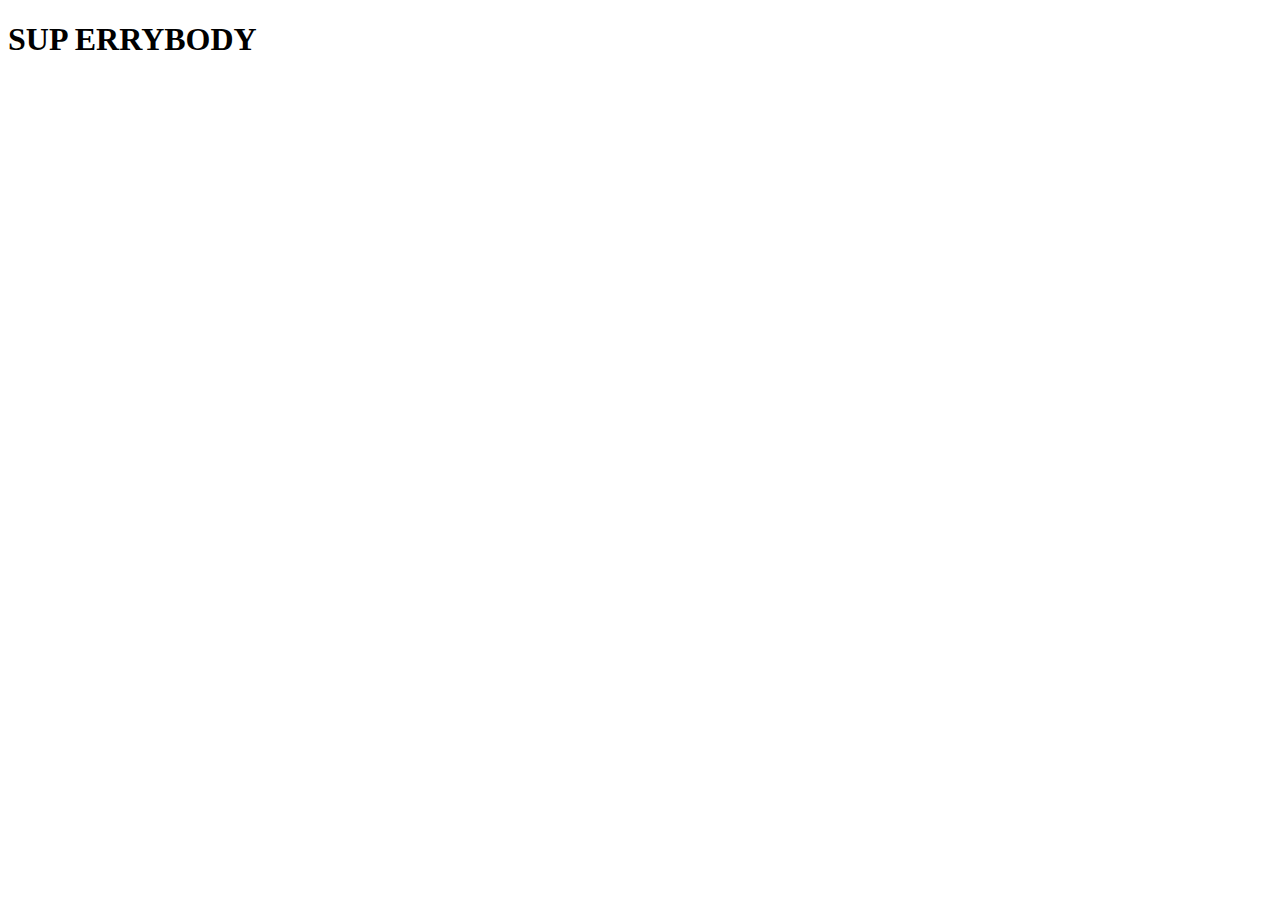
==== about/index.html @ 48cc4841 "testing url with directory for about page" ====
<!DOCTYPE html>
<html>
<head>
<link href='http://fonts.googleapis.com/css?family=Roboto+Slab' rel='stylesheet' type='text/css'>
<link href="style.css" rel="stylesheet" type="text/css">
<meta name="viewport" content="width=device-width, initial-scale=1.0;">
</head>
<body>
	<div class="container">
	<h1>SUP ERRYBODY</h1>
	</div>
</body>
</html>
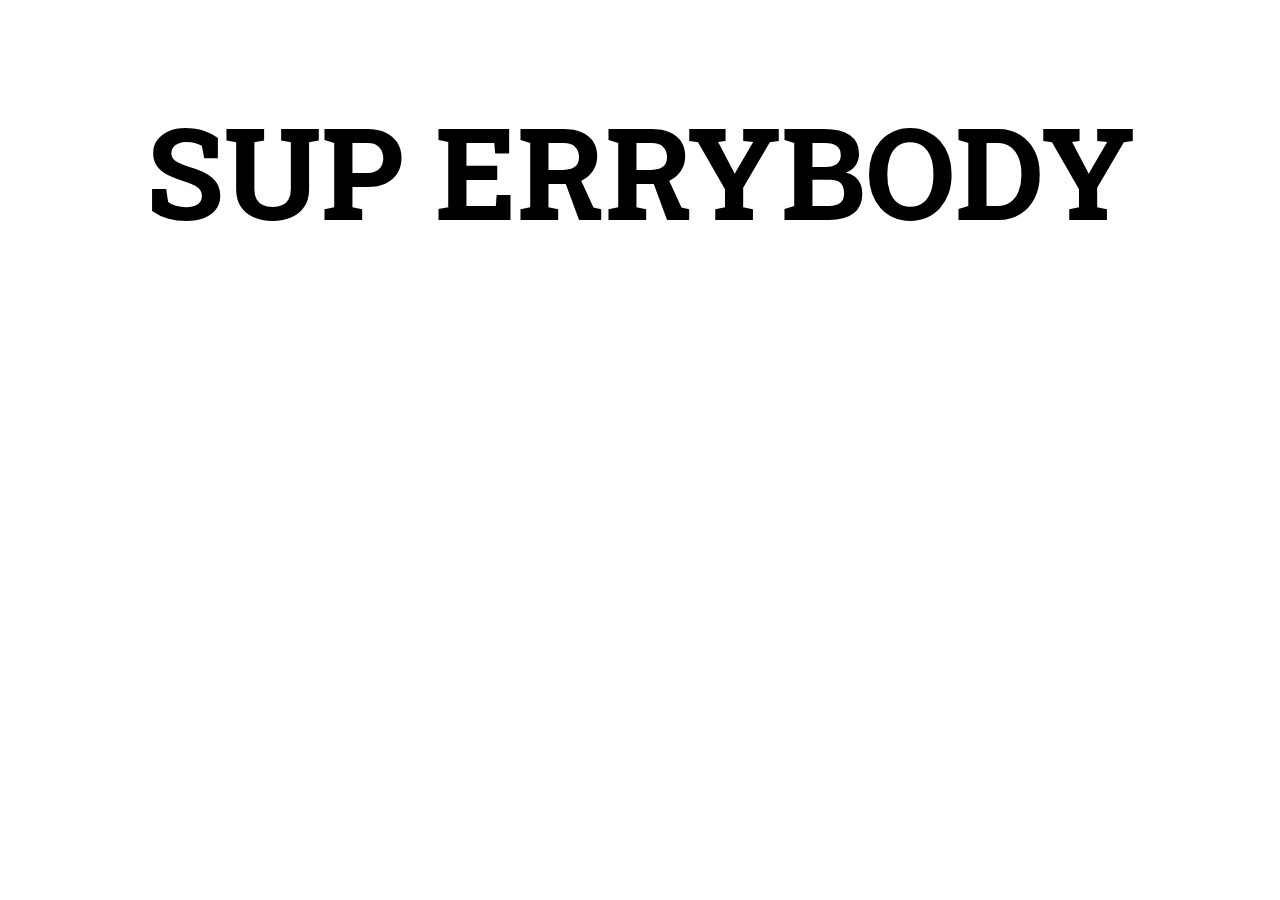
==== commit b4a2bb5b: "testing url with directory for about page-corrected css paths and stuff" ====
--- a/about/index.html
+++ b/about/index.html
@@ -2,7 +2,7 @@
 <html>
 <head>
 <link href='http://fonts.googleapis.com/css?family=Roboto+Slab' rel='stylesheet' type='text/css'>
-<link href="style.css" rel="stylesheet" type="text/css">
+<link href="../style.css" rel="stylesheet" type="text/css">
 <meta name="viewport" content="width=device-width, initial-scale=1.0;">
 </head>
 <body>
--- a/style.css
+++ b/style.css
@@ -0,0 +1,58 @@
+body {
+	font-family:'Roboto Slab', serif;
+}
+@media (min-width: 830px) {
+.container {
+	text-align: center;
+	margin: 50px;
+}
+li{
+	display: inline;
+	margin: 20px;
+}
+h1{
+	font-size: 8em;
+}
+}
+
+header{
+	color:#aa6644;
+	padding:0 0 0 50px;
+}
+ul{
+	list-style-type: none;
+	margin: 0px;
+	padding: 0px;
+}
+a {
+	text-decoration: none;
+	color: #aa6644;
+	padding: 5px 20px 5px 20px;
+	font-size:2em;
+	border-radius: 100px;
+}
+a:hover {
+	color: #fff;
+	background-color: #aa6644;
+}
+
+@media (max-width: 830px) {
+h1 {
+font-size: 2em;
+float:left;
+}
+li {
+font-size: 1em;
+clear: both;
+display:block;
+float:left;
+margin-bottom:15px;
+}
+}
+
+@media (max-width: 935px) {
+	li {
+		margin-right:1%;
+		margin-left:1%;
+	}
+}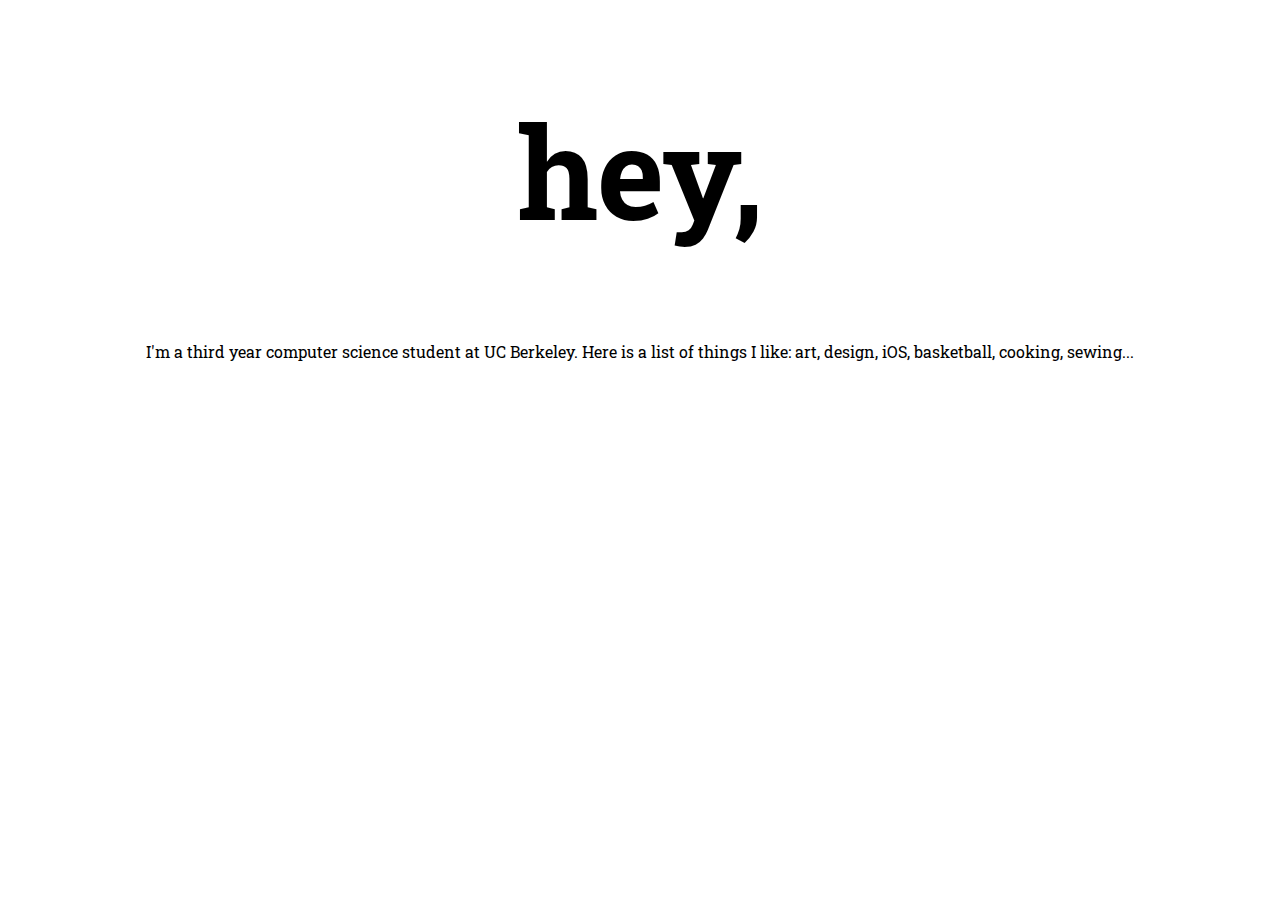
==== commit ec1aecfc: "updated about section" ====
--- a/about/index.html
+++ b/about/index.html
@@ -7,7 +7,8 @@
 </head>
 <body>
 	<div class="container">
-	<h1>SUP ERRYBODY</h1>
+	<h1>hey,</h1>
+	I'm a third year computer science student at UC Berkeley. Here is a list of things I like: art, design, iOS, basketball, cooking, sewing...
 	</div>
 </body>
 </html>--- a/style.css
+++ b/style.css
@@ -55,4 +55,15 @@
 		margin-right:1%;
 		margin-left:1%;
 	}
+}
+
+#leaf a:hover {
+	background-color: #fff;
+}
+#leaf.p {
+	visibility:visible;
+}
+#leaf:hover p {
+	visibility:hidden;
+	font-size: 0.1em;
 }